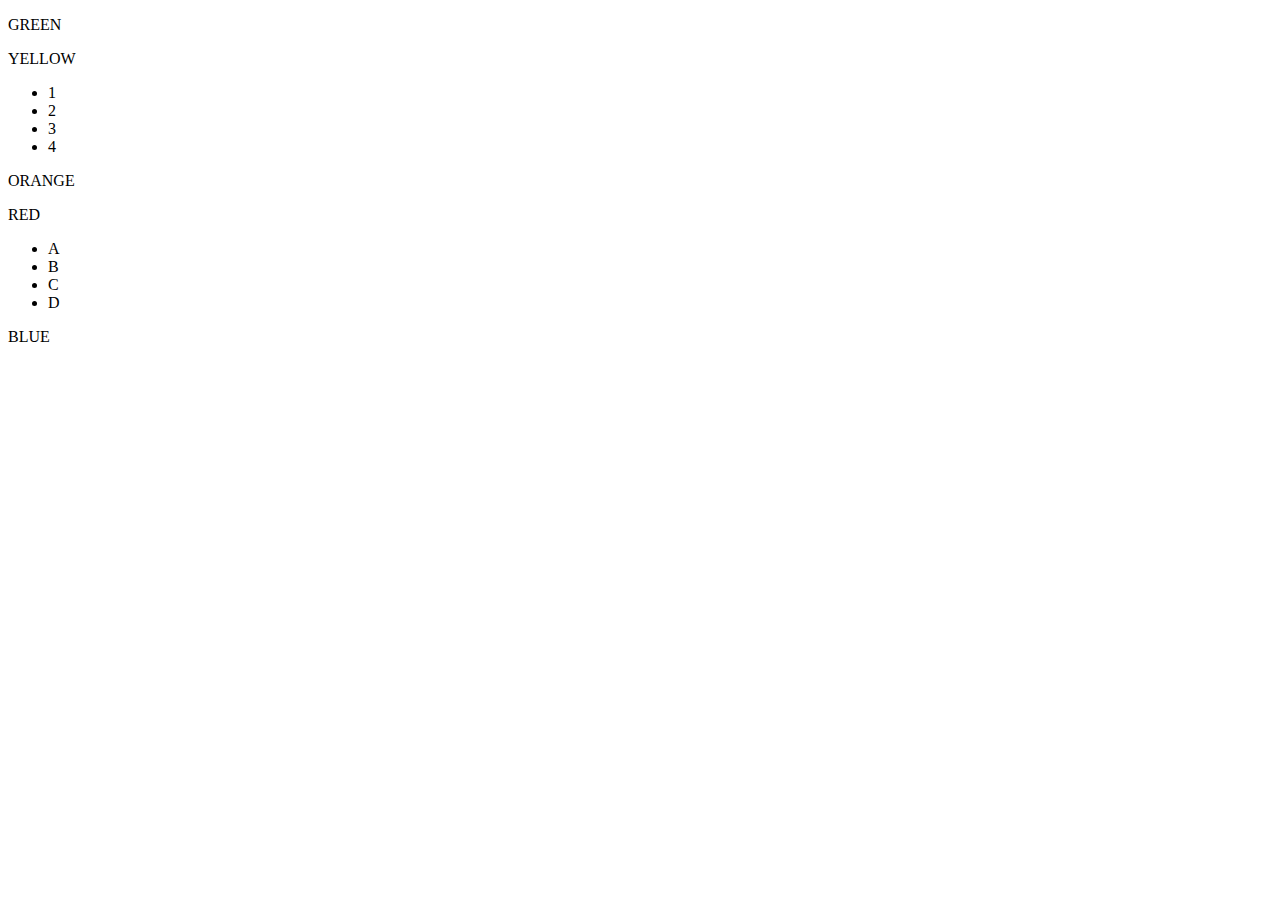
==== grid_properties/index.html @ 9d7cd4ff "initial commit" ====
<!DOCTYPE html>
<html lang="en">

<head>
    <meta charset="UTF-8">
    <meta http-equiv="X-UA-Compatible" content="IE=edge">
    <meta name="viewport" content="width=device-width, initial-scale=1.0">
    <title>Blocks</title>
    <link rel="stylesheet" href="start.css">
</head>

<body>
<section id="green">
    <p>GREEN</p>
</section>
<section id="yellow">
    <p>YELLOW</p>
    <ul>
        <li>1</li>
        <li>2</li>
        <li>3</li>
        <li>4</li>
    </ul>
</section>
<section id="orange">
    <p>ORANGE</p>
</section>
<section id="red">
    <p>RED</p>
    <ul>
        <li>A</li>
        <li>B</li>
        <li>C</li>
        <li>D</li>
    </ul>
</section>
<section id="blue">
    <p>BLUE</p>
</section>
</body>

</html>
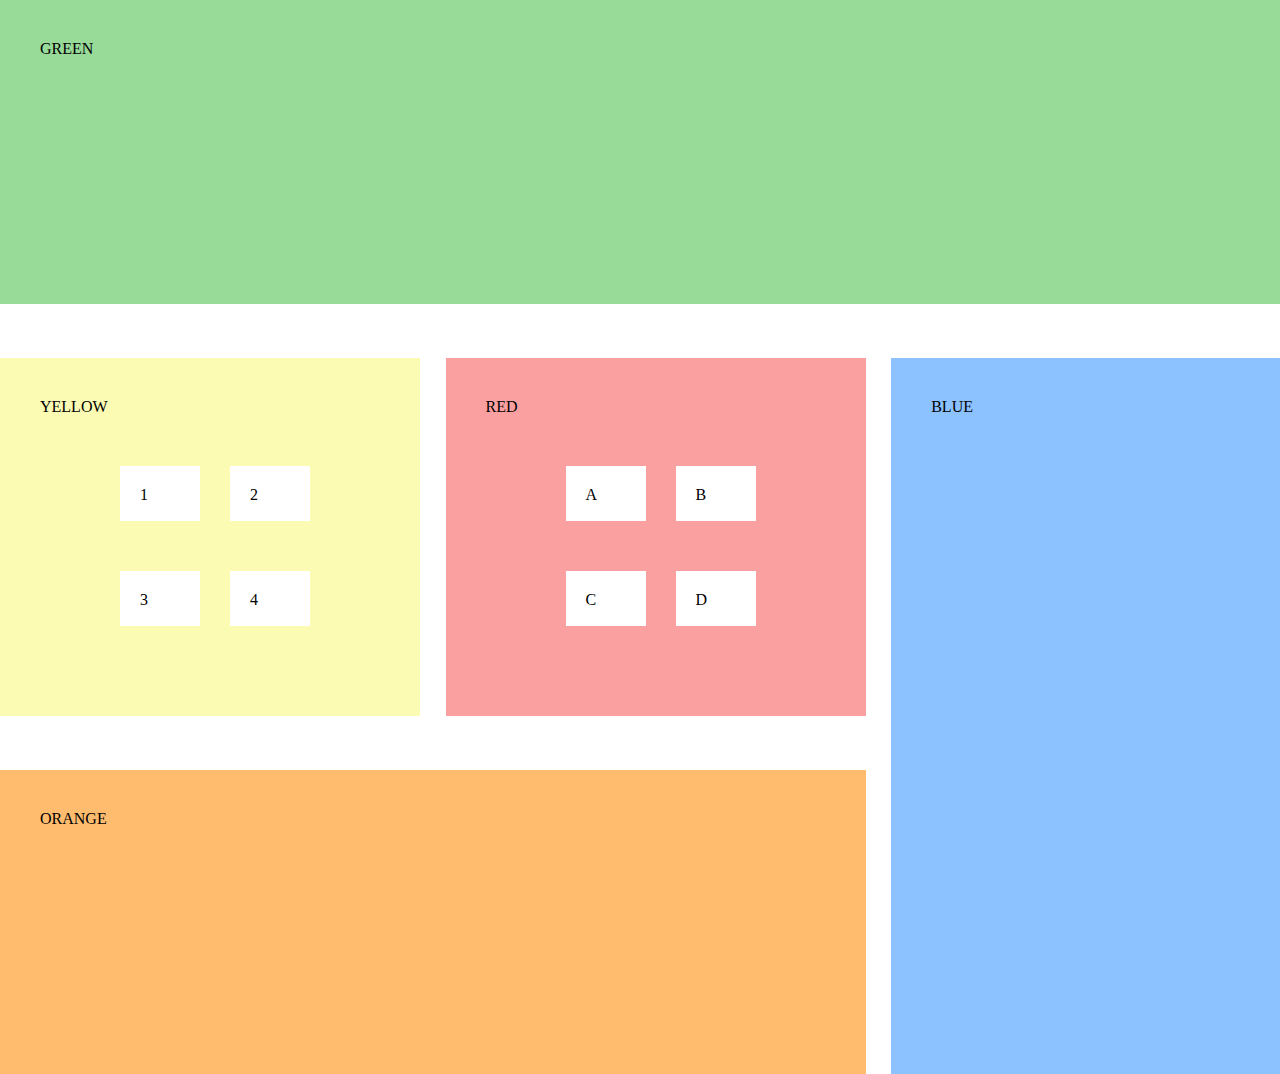
==== commit e4ecc9df: "completed exercise" ====
--- a/grid_properties/index.html
+++ b/grid_properties/index.html
@@ -22,9 +22,6 @@
         <li>4</li>
     </ul>
 </section>
-<section id="orange">
-    <p>ORANGE</p>
-</section>
 <section id="red">
     <p>RED</p>
     <ul>
@@ -37,6 +34,9 @@
 <section id="blue">
     <p>BLUE</p>
 </section>
+<section id="orange">
+    <p>ORANGE</p>
+</section>
 </body>
 
 </html>
--- a/grid_properties/start.css
+++ b/grid_properties/start.css
@@ -0,0 +1,50 @@
+*{
+    margin: 0px;
+    padding: 0%;
+}
+body{
+    display: grid;
+    grid-template-rows: repeat(3, 1fr);
+    grid-template-columns: repeat(3, 1fr);
+    row-gap: 5%;
+    column-gap: 2%;
+}
+#green{
+    background-color: rgb(152, 218, 152);
+    grid-column: 1 / -1;
+}
+#yellow{
+    background-color: rgb(251, 251, 180);
+    grid-row: 2 / 3;
+}
+#red{
+    background-color: rgb(251, 160, 160);
+    grid-row: 2 / 3;
+}
+#blue{
+    background-color: rgb(140, 194, 255);
+    grid-row: 2 / 4;
+}
+#orange{
+    background-color: rgb(255, 188, 111);
+    grid-column: 1/3;
+}
+ul{
+    display: grid;
+    grid-template-columns: 1fr 1fr;
+    padding-left: 100px;
+    padding-right: 100px;
+    margin-bottom: 80px;
+    row-gap: 30px;
+}
+li{
+    list-style: none;
+    background-color: white;
+    padding: 20px;
+    margin: 10px 10px 10px 20px;
+    width: 40px;
+    height: 15px;
+}
+p{
+    padding: 40px;
+}